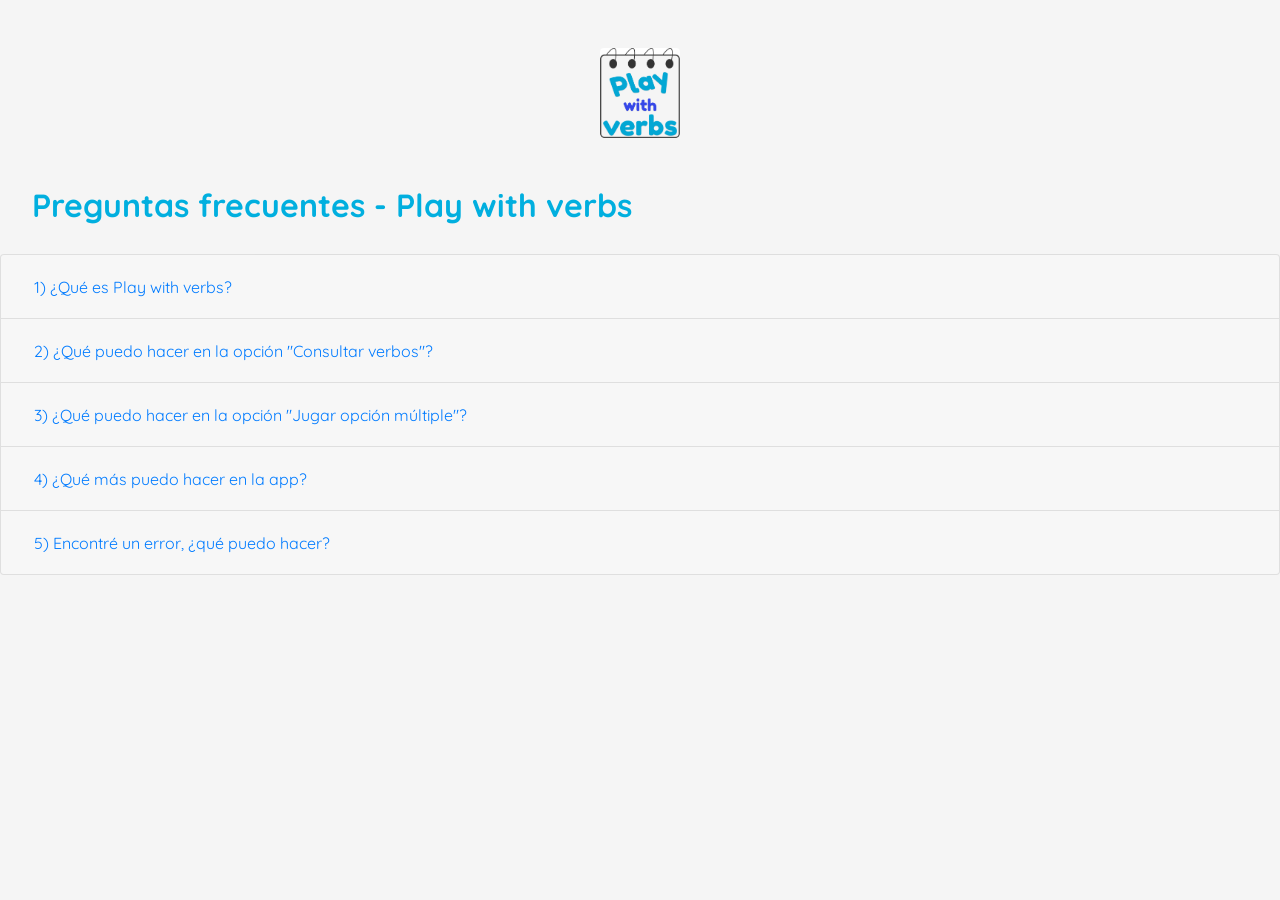
==== support.html @ 2ef86c9a "Actualiza correo de soporte" ====
<!DOCTYPE html>
<html>
<head>
    <title>Soporte - Play with Verbs</title>
    <meta charset="UTF-8">
    <meta name="keywords" content="app, iOS, verbs, play, game, support">
    <meta name="description" content="Página de soporte - Play with verbs">
    <meta name="author" content="David Mendoza">
    <meta name="viewport" content="width=device-width, initial-scale=1.0">

    <link rel="stylesheet" href="https://cdn.jsdelivr.net/npm/bootstrap@4.6.0/dist/css/bootstrap.min.css" integrity="sha384-B0vP5xmATw1+K9KRQjQERJvTumQW0nPEzvF6L/Z6nronJ3oUOFUFpCjEUQouq2+l" crossorigin="anonymous">
    <script src="https://code.jquery.com/jquery-3.5.1.slim.min.js" integrity="sha384-DfXdz2htPH0lsSSs5nCTpuj/zy4C+OGpamoFVy38MVBnE+IbbVYUew+OrCXaRkfj" crossorigin="anonymous"></script>
    <script src="https://cdn.jsdelivr.net/npm/popper.js@1.16.1/dist/umd/popper.min.js" integrity="sha384-9/reFTGAW83EW2RDu2S0VKaIzap3H66lZH81PoYlFhbGU+6BZp6G7niu735Sk7lN" crossorigin="anonymous"></script>
    <script src="https://cdn.jsdelivr.net/npm/bootstrap@4.6.0/dist/js/bootstrap.min.js" integrity="sha384-+YQ4JLhjyBLPDQt//I+STsc9iw4uQqACwlvpslubQzn4u2UU2UFM80nGisd026JF" crossorigin="anonymous"></script>
    <link rel="preconnect" href="https://fonts.gstatic.com">
    <link href="https://fonts.googleapis.com/css2?family=Quicksand:wght@500;700&display=swap" rel="stylesheet">
    <link rel="stylesheet" href="css/shared.css">
    <link rel="stylesheet" href="css/support.css">
</head>
<body>
    <div class="container">
        <div id="iconDiv" class="row my-5 justify-content-center">
            <img src="images/PlayWithVerbsIconNoBackground.jpg" class="rounded" alt="Play with verbs icon">
        </div>
    </div>

    <div class="row justify-content-center">
        <div class="col-12">
            <h1 class="text-left" style="padding-left:1em; padding-right:1em;">Preguntas frecuentes - Play with verbs</h1>
        </div>
    </div>

    <div class="accordion" id="myAccordion">
        <div class="card">
            <div class="card-header" id="headingOne">
                <h2 class="mb-0">
                    <button type="button" class="btn btn-link" data-toggle="collapse" data-target="#collapseOne">1) ¿Qué es Play with verbs?</button>
                </h2>
            </div>
            <div id="collapseOne" class="collapse" aria-labelledby="headingOne" data-parent="#myAccordion">
                <div class="card-body">
                    <p>Play with verbs es una app que tiene como objetivo ayudar a niños o personas con un nivel básico de inglés a aprender de manera sencilla verbos de uso común.</p>
                    <p>La app contiene el significado de los verbos, un ejemplo de su uso y la conjugación en simple past y past participle.</p>
                </div>
            </div>
        </div>
        <div class="card">
            <div class="card-header" id="headingTwo">
                <h2 class="mb-0">
                    <button type="button" class="btn btn-link collapsed" data-toggle="collapse" data-target="#collapseTwo">2) ¿Qué puedo hacer en la opción "Consultar verbos"?</button>
                </h2>
            </div>
            <div id="collapseTwo" class="collapse" aria-labelledby="headingTwo" data-parent="#myAccordion">
                <div class="card-body">
                    <p>En esta opción puedes ver la lista con los verbos disponibles en la app. Al seleccionar alguno se te mostrarán los siguientes datos:</p>
                    <ul>
                        <li>Un emoji que representa el significado del verbo. Asociar el verbo a una imagen te ayudará a recordarlo de forma más sencilla.</li>
                        <li>La conjugación del verbo: si es un verbo regular o irregular y su conjugación en simple past y past participle.</li>
                        <li>El significado del verbo y un ejemplo de su uso.</li>
                    </ul>
                </div>
            </div>
        </div>
        <div class="card">
            <div class="card-header" id="headingThree">
                <h2 class="mb-0">
                    <button type="button" class="btn btn-link collapsed" data-toggle="collapse" data-target="#collapseThree">3) ¿Qué puedo hacer en la opción "Jugar opción múltiple"?</button>
                </h2>
            </div>
            <div id="collapseThree" class="collapse" aria-labelledby="headingThree" data-parent="#myAccordion">
                <div class="card-body">
                    <p>En esta opción puedes poner a prueba tus conocimientos. Es un pequeño juego de opción múltiple donde se te pedirá que elijas, de entre 4 opciones, el verbo que corresponda con el significado que se te pide. Al final puedes ver el resultado del juego para que sepas cuáles verbos debes continuar repasando.</p>
                </div>
            </div>
        </div>
        <div class="card">
            <div class="card-header" id="headingFour">
                <h2 class="mb-0">
                    <button type="button" class="btn btn-link collapsed" data-toggle="collapse" data-target="#collapseFour">4) ¿Qué más puedo hacer en la app?</button>
                </h2>
            </div>
            <div id="collapseFour" class="collapse" aria-labelledby="headingFour" data-parent="#myAccordion">
                <div class="card-body">
                    <p>Por el momento la app solo tiene las dos opciones mencionadas anteriormente. ¡Pronto se agregarán nuevas funcionalidades y más verbos para que sea más divertido!</p>
                </div>
            </div>
        </div>
        <div class="card">
            <div class="card-header" id="headingFive">
                <h2 class="mb-0">
                    <button type="button" class="btn btn-link collapsed" data-toggle="collapse" data-target="#collapseFive">5) Encontré un error, ¿qué puedo hacer?</button>
                </h2>
            </div>
            <div id="collapseFive" class="collapse" aria-labelledby="headingFive" data-parent="#myAccordion">
                <div class="card-body">
                    <p>Si encuentras algún error en la app, no dudes en enviar un correo a la siguiente dirección: <b>davmendev.apps@gmail.com</b></p>
                    <p>Si se trata de un problema en la interfaz de usuario (un botón o imagen aparecen incompletos o encimados), por favor toma una captura de pantalla e inclúyela en tu correo.</p>
                </div>
            </div>
        </div>

    </div>

</body>
</html>
---- css/shared.css ----
body {
    background-color: #F5F5F5;
    color: #041426;
}

h1 {
    font-family: 'Quicksand', sans-serif;
    font-size: 32px;
    font-weight: bold;
    margin-bottom: 30px;
    color: #01AFDF;
}

h2 {
    font-family: 'Quicksand', sans-serif;
    font-size: 28px;
    font-weight: bold;
    margin-bottom: 30px;
}

p {
    font-family: 'Quicksand', sans-serif;
    font-size: 16px;
    text-align: justify;
    padding-bottom: 2em;
}
---- css/support.css ----
img {
    width: 80px;
    height: 90px;
}

.accordionButton {
    font-family: 'Quicksand', sans-serif;
    font-size: 28px;
    font-weight: bold;
}
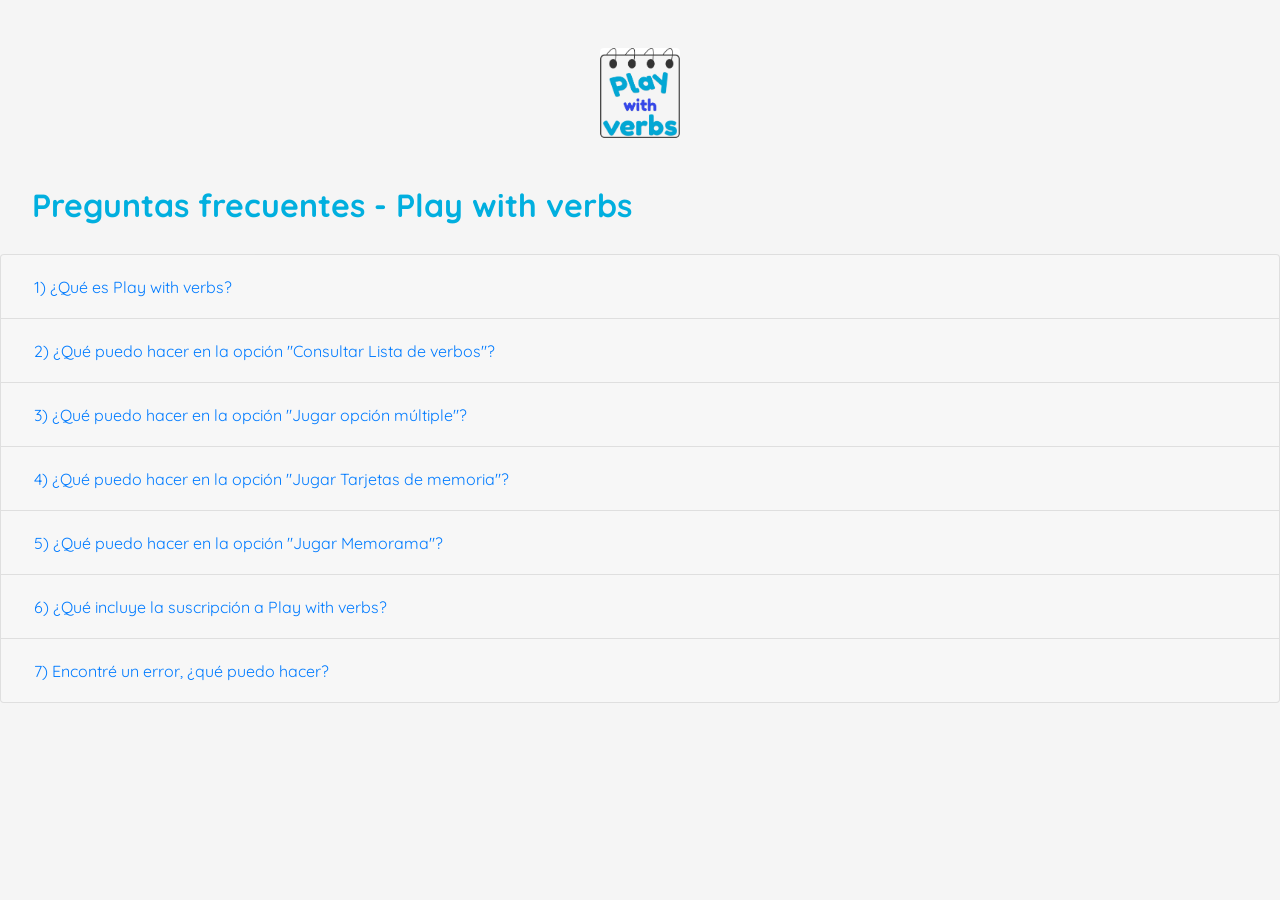
==== commit 6a23abb4: "Actualiza terminos y condiciones, aviso de privacidad y FAQ" ====
--- a/support.html
+++ b/support.html
@@ -39,24 +39,25 @@
             </div>
             <div id="collapseOne" class="collapse" aria-labelledby="headingOne" data-parent="#myAccordion">
                 <div class="card-body">
-                    <p>Play with verbs es una app que tiene como objetivo ayudar a niños o personas con un nivel básico de inglés a aprender de manera sencilla verbos de uso común.</p>
-                    <p>La app contiene el significado de los verbos, un ejemplo de su uso y la conjugación en simple past y past participle.</p>
+                    <p>Play with verbs es una aplicación que tiene como objetivo ayudar a niños o personas con un nivel básico de inglés a aprender de manera sencilla verbos de uso común.</p>
+                    <p>La aplicación contiene el significado de los verbos, ejemplos de su uso y la conjugación en simple past y past participle. Además, contiene 3 mini juegos que ayudan a reforzar el aprendizaje de dicha información.</p>
                 </div>
             </div>
         </div>
         <div class="card">
             <div class="card-header" id="headingTwo">
                 <h2 class="mb-0">
-                    <button type="button" class="btn btn-link collapsed" data-toggle="collapse" data-target="#collapseTwo">2) ¿Qué puedo hacer en la opción "Consultar verbos"?</button>
+                    <button type="button" class="btn btn-link collapsed" data-toggle="collapse" data-target="#collapseTwo">2) ¿Qué puedo hacer en la opción "Consultar Lista de verbos"?</button>
                 </h2>
             </div>
             <div id="collapseTwo" class="collapse" aria-labelledby="headingTwo" data-parent="#myAccordion">
                 <div class="card-body">
-                    <p>En esta opción puedes ver la lista con los verbos disponibles en la app. Al seleccionar alguno se te mostrarán los siguientes datos:</p>
+                    <p>En esta opción puedes ver la lista con los verbos disponibles en la aplicación.</p>
+                    <p>Al seleccionar alguno podrás consultar la siguiente información:</p>
                     <ul>
                         <li>Un emoji que representa el significado del verbo. Asociar el verbo a una imagen te ayudará a recordarlo de forma más sencilla.</li>
                         <li>La conjugación del verbo: si es un verbo regular o irregular y su conjugación en simple past y past participle.</li>
-                        <li>El significado del verbo y un ejemplo de su uso.</li>
+                        <li>Significado(s) del verbo y ejemplo(s) de su uso.</li>
                     </ul>
                 </div>
             </div>
@@ -69,31 +70,71 @@
             </div>
             <div id="collapseThree" class="collapse" aria-labelledby="headingThree" data-parent="#myAccordion">
                 <div class="card-body">
-                    <p>En esta opción puedes poner a prueba tus conocimientos. Es un pequeño juego de opción múltiple donde se te pedirá que elijas, de entre 4 opciones, el verbo que corresponda con el significado que se te pide. Al final puedes ver el resultado del juego para que sepas cuáles verbos debes continuar repasando.</p>
+                    <p>Este es un pequeño juego de opción múltiple donde se te pedirá que elijas, de entre 4 opciones, el verbo que corresponda con el significado que se te muestra. Al final puedes ver el resultado del juego para que sepas cuáles verbos debes continuar repasando.</p>
                 </div>
             </div>
         </div>
         <div class="card">
-            <div class="card-header" id="headingFour">
+            <div class="card-header" id="headingThree">
                 <h2 class="mb-0">
-                    <button type="button" class="btn btn-link collapsed" data-toggle="collapse" data-target="#collapseFour">4) ¿Qué más puedo hacer en la app?</button>
+                    <button type="button" class="btn btn-link collapsed" data-toggle="collapse" data-target="#collapseThree">4) ¿Qué puedo hacer en la opción "Jugar Tarjetas de memoria"?</button>
                 </h2>
             </div>
-            <div id="collapseFour" class="collapse" aria-labelledby="headingFour" data-parent="#myAccordion">
+            <div id="collapseThree" class="collapse" aria-labelledby="headingThree" data-parent="#myAccordion">
                 <div class="card-body">
-                    <p>Por el momento la app solo tiene las dos opciones mencionadas anteriormente. ¡Pronto se agregarán nuevas funcionalidades y más verbos para que sea más divertido!</p>
+                    <p>Este juego es una versión digital de las clásicas Flashcards o tarjetas de memoria.</p>
+                    <p>Para jugar, primero debes elegir si quieres practicar la conjugación o el significado de los verbos y el número de tarjetas que se van a generar. Cada tarjeta contiene una pregunta que debes responder en voz alta o mentalmente. Para descubrir la respuesta correcta, toca sobre la tarjeta. Si respondiste correctamente, desliza la tarjeta al borde derecho de la pantalla. Si tu respuesta fue incorrecta, desliza al borde izquierdo.</p>
+                </div>
+            </div>
+        </div>
+        <div class="card">
+            <div class="card-header" id="headingThree">
+                <h2 class="mb-0">
+                    <button type="button" class="btn btn-link collapsed" data-toggle="collapse" data-target="#collapseThree">5) ¿Qué puedo hacer en la opción "Jugar Memorama"?</button>
+                </h2>
+            </div>
+            <div id="collapseThree" class="collapse" aria-labelledby="headingThree" data-parent="#myAccordion">
+                <div class="card-body">
+                    <p>Este juego te permite practicar con la conjugación de los verbos mientras ejercitas tu memoria.</p>
+                    <p>El juego consiste en formar pares de tarjetas con la conjugación de los verbos. Para jugar, primero debes elegir si quieres practicar la conjugación en simple past o past participle y el número de pares que se van a generar. Elige dos tarjetas y toca sobre ellas para descubrir su contenido. Si las tarjetas corresponden a la forma simple y el simple past/past participle del verbo, formarás un par. Si no es así, intenta con otras dos tarjetas.</p>
+                </div>
+            </div>
+        </div>
+        <div class="card">
+            <div class="card-header" id="headingThree">
+                <h2 class="mb-0">
+                    <button type="button" class="btn btn-link collapsed" data-toggle="collapse" data-target="#collapseThree">6) ¿Qué incluye la suscripción a Play with verbs?</button>
+                </h2>
+            </div>
+            <div id="collapseThree" class="collapse" aria-labelledby="headingThree" data-parent="#myAccordion">
+                <div class="card-body">
+                    <p>La suscripción te da acceso a los siguientes módulos de la aplicación:</p>
+                    <ol>
+                        <li>Memorama</li>
+                    </ol>
+                    <p>Hay dos planes de suscripción disponibles:</p>
+                    <ol>
+                        <li>El Plan Mensual: te da acceso durante 30 días.</li>
+                        <li>El Plan Semestral: te da acceso por 6 meses.</li>
+                    </ol>
+                    <p>Ambos planes incluyen el mismo nivel de acceso, solo difieren en el plazo de la suscripción.</p>
+                    <p>Si es la primera vez que te suscribes, recibirás un período de prueba gratuito de 7 días (si elegiste el plan mensual) o de 14 días (si elegiste el plan semestral). La suscripción se cobrará y comenzará una vez que termine el período de prueba gratuito.<a href="#footnote-1">[1]</a></p>
+                    <p>La suscripción se renovará automáticamente y recibirás el cargo con el monto de la suscripción al final de cada período, a menos que canceles la suscripción al menos 24 horas antes de la fecha de renovación. Para administrar tu suscripción, accede a tu perfil de Apple ID en los ajustes de tu dispositivo y busca la sección Suscripciones.</p>
+                    <p><strong>Puedes cancelar tu suscripción en cualquier momento.</strong></p>
+
+                    <p id="footnote-1" class="footnote">[1] El período de prueba gratuito no aplica al renovar una suscripción o si habías tenido una suscripción con anterioridad.</p>
                 </div>
             </div>
         </div>
         <div class="card">
             <div class="card-header" id="headingFive">
                 <h2 class="mb-0">
-                    <button type="button" class="btn btn-link collapsed" data-toggle="collapse" data-target="#collapseFive">5) Encontré un error, ¿qué puedo hacer?</button>
+                    <button type="button" class="btn btn-link collapsed" data-toggle="collapse" data-target="#collapseFive">7) Encontré un error, ¿qué puedo hacer?</button>
                 </h2>
             </div>
             <div id="collapseFive" class="collapse" aria-labelledby="headingFive" data-parent="#myAccordion">
                 <div class="card-body">
-                    <p>Si encuentras algún error en la app, no dudes en enviar un correo a la siguiente dirección: <b>davmendev.apps@gmail.com</b></p>
+                    <p>Si encuentras algún error en la aplicación, no dudes en enviar un correo a la siguiente dirección: <b>davmendev.apps@gmail.com</b></p>
                     <p>Si se trata de un problema en la interfaz de usuario (un botón o imagen aparecen incompletos o encimados), por favor toma una captura de pantalla e inclúyela en tu correo.</p>
                 </div>
             </div>
--- a/css/shared.css
+++ b/css/shared.css
@@ -18,9 +18,28 @@
     margin-bottom: 30px;
 }
 
+h3 {
+    font-family: 'Quicksand', sans-serif;
+    font-size: 20px;
+    font-weight: bold;
+    margin-bottom: 30px;
+    margin-top: 30px;
+}
+
 p {
     font-family: 'Quicksand', sans-serif;
     font-size: 16px;
     text-align: justify;
-    padding-bottom: 2em;
+    /*padding-bottom: 2em;*/
 }
+
+li {
+    font-family: 'Quicksand', sans-serif;
+    font-size: 16px;
+}
+
+.footnote {
+    font-family: 'Quicksand', sans-serif;
+    font-size: 12px;
+    font-weight: 300;
+}
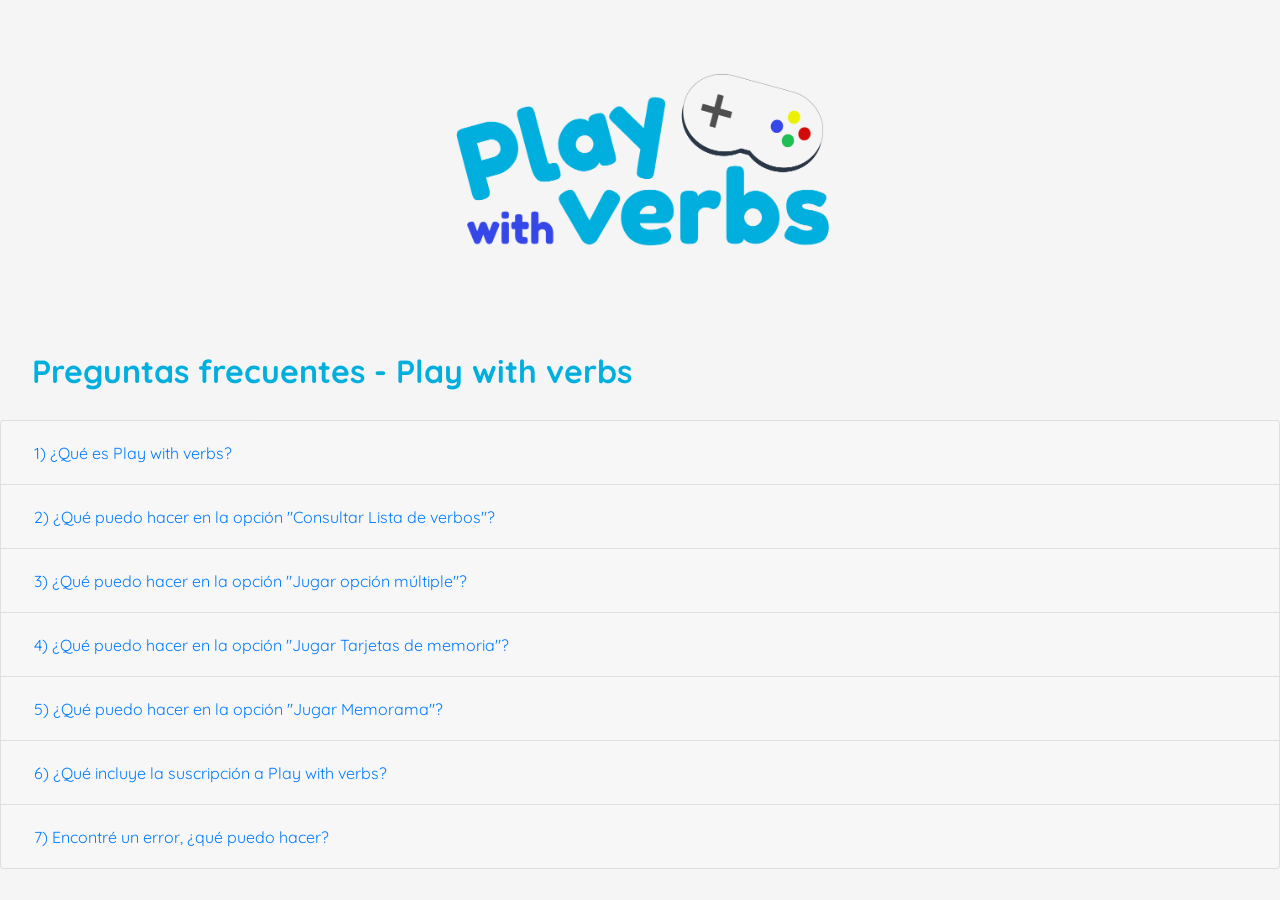
==== commit 8e7ed491: "Actualiza icono de app y estilos" ====
--- a/support.html
+++ b/support.html
@@ -20,7 +20,7 @@
 <body>
     <div class="container">
         <div id="iconDiv" class="row my-5 justify-content-center">
-            <img src="images/PlayWithVerbsIconNoBackground.jpg" class="rounded" alt="Play with verbs icon">
+            <img id="playwithverbsIcon" src="images/PlayWithVerbsIconNoBackground.png" class="rounded" alt="Play with verbs icon">
         </div>
     </div>
 
--- a/css/shared.css
+++ b/css/shared.css
@@ -42,4 +42,12 @@
     font-family: 'Quicksand', sans-serif;
     font-size: 12px;
     font-weight: 300;
+}
+
+#playwithverbsIcon {
+    display: block; 
+    max-width: 512px; 
+    max-height: 256px; 
+    width: auto; 
+    height: auto;
 }
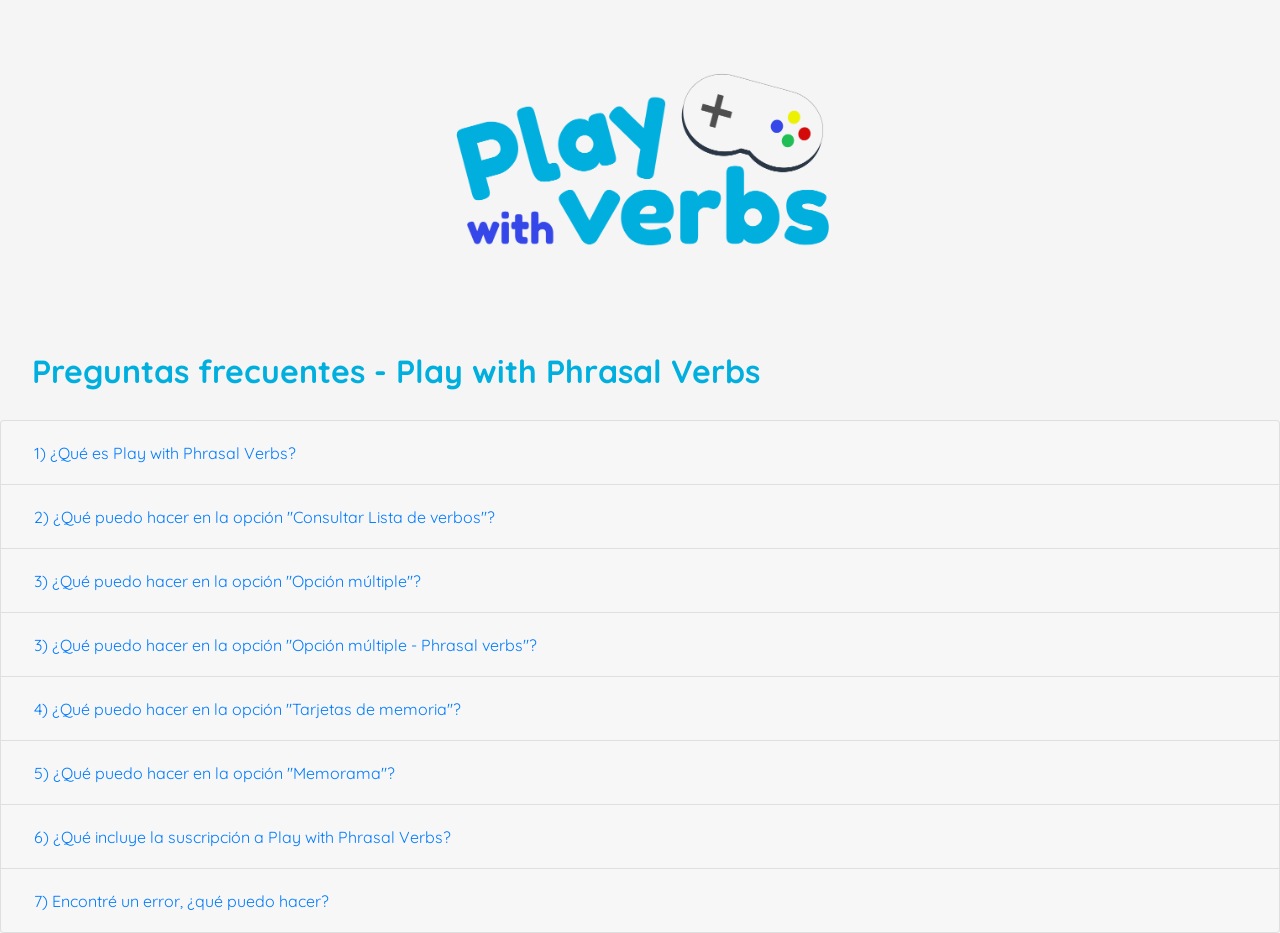
==== commit 042240ce: "Actualiza nombre de app, modos de juego y planes de suscripcion" ====
--- a/support.html
+++ b/support.html
@@ -1,10 +1,10 @@
 <!DOCTYPE html>
 <html>
 <head>
-    <title>Soporte - Play with Verbs</title>
+    <title>Soporte - Play with Phrasal Verbs</title>
     <meta charset="UTF-8">
     <meta name="keywords" content="app, iOS, verbs, play, game, support">
-    <meta name="description" content="Página de soporte - Play with verbs">
+    <meta name="description" content="Página de soporte - Play with Phrasal Verbs">
     <meta name="author" content="David Mendoza">
     <meta name="viewport" content="width=device-width, initial-scale=1.0">
 
@@ -20,13 +20,13 @@
 <body>
     <div class="container">
         <div id="iconDiv" class="row my-5 justify-content-center">
-            <img id="playwithverbsIcon" src="images/PlayWithVerbsIconNoBackground.png" class="rounded" alt="Play with verbs icon">
+            <img id="playwithverbsIcon" src="images/PlayWithVerbsIconNoBackground.png" class="rounded" alt="Play with Phrasal Verbs icon">
         </div>
     </div>
 
     <div class="row justify-content-center">
         <div class="col-12">
-            <h1 class="text-left" style="padding-left:1em; padding-right:1em;">Preguntas frecuentes - Play with verbs</h1>
+            <h1 class="text-left" style="padding-left:1em; padding-right:1em;">Preguntas frecuentes - Play with Phrasal Verbs</h1>
         </div>
     </div>
 
@@ -34,13 +34,13 @@
         <div class="card">
             <div class="card-header" id="headingOne">
                 <h2 class="mb-0">
-                    <button type="button" class="btn btn-link" data-toggle="collapse" data-target="#collapseOne">1) ¿Qué es Play with verbs?</button>
+                    <button type="button" class="btn btn-link" data-toggle="collapse" data-target="#collapseOne">1) ¿Qué es Play with Phrasal Verbs?</button>
                 </h2>
             </div>
             <div id="collapseOne" class="collapse" aria-labelledby="headingOne" data-parent="#myAccordion">
                 <div class="card-body">
-                    <p>Play with verbs es una aplicación que tiene como objetivo ayudar a niños o personas con un nivel básico de inglés a aprender de manera sencilla verbos de uso común.</p>
-                    <p>La aplicación contiene el significado de los verbos, ejemplos de su uso y la conjugación en simple past y past participle. Además, contiene 3 mini juegos que ayudan a reforzar el aprendizaje de dicha información.</p>
+                    <p>Play with Phrasal Verbs es una aplicación que tiene como objetivo ayudar a niños o personas con un nivel básico de inglés a aprender de manera sencilla verbos de uso común.</p>
+                    <p>La aplicación contiene el significado de los verbos, ejemplos de su uso y la conjugación en simple past y past participle. Además, contiene 4 mini juegos que ayudan a reforzar el aprendizaje de dicha información.</p>
                 </div>
             </div>
         </div>
@@ -65,7 +65,7 @@
         <div class="card">
             <div class="card-header" id="headingThree">
                 <h2 class="mb-0">
-                    <button type="button" class="btn btn-link collapsed" data-toggle="collapse" data-target="#collapseThree">3) ¿Qué puedo hacer en la opción "Jugar opción múltiple"?</button>
+                    <button type="button" class="btn btn-link collapsed" data-toggle="collapse" data-target="#collapseThree">3) ¿Qué puedo hacer en la opción "Opción múltiple"?</button>
                 </h2>
             </div>
             <div id="collapseThree" class="collapse" aria-labelledby="headingThree" data-parent="#myAccordion">
@@ -75,12 +75,24 @@
             </div>
         </div>
         <div class="card">
-            <div class="card-header" id="headingThree">
+            <div class="card-header" id="headingEight">
                 <h2 class="mb-0">
-                    <button type="button" class="btn btn-link collapsed" data-toggle="collapse" data-target="#collapseThree">4) ¿Qué puedo hacer en la opción "Jugar Tarjetas de memoria"?</button>
+                    <button type="button" class="btn btn-link collapsed" data-toggle="collapse" data-target="#collapseEight">3) ¿Qué puedo hacer en la opción "Opción múltiple - Phrasal verbs"?</button>
                 </h2>
             </div>
-            <div id="collapseThree" class="collapse" aria-labelledby="headingThree" data-parent="#myAccordion">
+            <div id="collapseEight" class="collapse" aria-labelledby="headingEight" data-parent="#myAccordion">
+                <div class="card-body">
+                    <p>Este es un pequeño juego de opción múltiple donde se te pedirá que elijas, de entre 4 opciones, el phrasal verb que corresponda con el significado que se te muestra. Puedes elegir una lista contextualizada para facilitar tu aprendizaje. Al final puedes ver el resultado del juego para que sepas cuáles verbos debes continuar repasando.</p>
+                </div>
+            </div>
+        </div>
+        <div class="card">
+            <div class="card-header" id="headingFour">
+                <h2 class="mb-0">
+                    <button type="button" class="btn btn-link collapsed" data-toggle="collapse" data-target="#collapseFour">4) ¿Qué puedo hacer en la opción "Tarjetas de memoria"?</button>
+                </h2>
+            </div>
+            <div id="collapseFour" class="collapse" aria-labelledby="headingFour" data-parent="#myAccordion">
                 <div class="card-body">
                     <p>Este juego es una versión digital de las clásicas Flashcards o tarjetas de memoria.</p>
                     <p>Para jugar, primero debes elegir si quieres practicar la conjugación o el significado de los verbos y el número de tarjetas que se van a generar. Cada tarjeta contiene una pregunta que debes responder en voz alta o mentalmente. Para descubrir la respuesta correcta, toca sobre la tarjeta. Si respondiste correctamente, desliza la tarjeta al borde derecho de la pantalla. Si tu respuesta fue incorrecta, desliza al borde izquierdo.</p>
@@ -88,12 +100,12 @@
             </div>
         </div>
         <div class="card">
-            <div class="card-header" id="headingThree">
+            <div class="card-header" id="headingFive">
                 <h2 class="mb-0">
-                    <button type="button" class="btn btn-link collapsed" data-toggle="collapse" data-target="#collapseThree">5) ¿Qué puedo hacer en la opción "Jugar Memorama"?</button>
+                    <button type="button" class="btn btn-link collapsed" data-toggle="collapse" data-target="#collapseFive">5) ¿Qué puedo hacer en la opción "Memorama"?</button>
                 </h2>
             </div>
-            <div id="collapseThree" class="collapse" aria-labelledby="headingThree" data-parent="#myAccordion">
+            <div id="collapseFive" class="collapse" aria-labelledby="headingFive" data-parent="#myAccordion">
                 <div class="card-body">
                     <p>Este juego te permite practicar con la conjugación de los verbos mientras ejercitas tu memoria.</p>
                     <p>El juego consiste en formar pares de tarjetas con la conjugación de los verbos. Para jugar, primero debes elegir si quieres practicar la conjugación en simple past o past participle y el número de pares que se van a generar. Elige dos tarjetas y toca sobre ellas para descubrir su contenido. Si las tarjetas corresponden a la forma simple y el simple past/past participle del verbo, formarás un par. Si no es así, intenta con otras dos tarjetas.</p>
@@ -101,24 +113,26 @@
             </div>
         </div>
         <div class="card">
-            <div class="card-header" id="headingThree">
+            <div class="card-header" id="headingSix">
                 <h2 class="mb-0">
-                    <button type="button" class="btn btn-link collapsed" data-toggle="collapse" data-target="#collapseThree">6) ¿Qué incluye la suscripción a Play with verbs?</button>
+                    <button type="button" class="btn btn-link collapsed" data-toggle="collapse" data-target="#collapseSix">6) ¿Qué incluye la suscripción a Play with Phrasal Verbs?</button>
                 </h2>
             </div>
-            <div id="collapseThree" class="collapse" aria-labelledby="headingThree" data-parent="#myAccordion">
+            <div id="collapseSix" class="collapse" aria-labelledby="headingSix" data-parent="#myAccordion">
                 <div class="card-body">
-                    <p>La suscripción te da acceso a los siguientes módulos de la aplicación:</p>
+                    <p>La suscripción te da acceso a las siguientes características de la aplicación:</p>
                     <ol>
-                        <li>Memorama</li>
+                        <li>Consulta de todas las listas de phrasal verbs de la app.</li>
+                        <li>Todas las listas de phrasal verbs son elegibles para usar en Opción Múltiple - phrasal verbs.</li>
+                        <li>El modo de juego Memorama</li>
                     </ol>
                     <p>Hay dos planes de suscripción disponibles:</p>
                     <ol>
-                        <li>El Plan Mensual: te da acceso durante 30 días.</li>
-                        <li>El Plan Semestral: te da acceso por 6 meses.</li>
+                        <li>El Plan Mensual: te da acceso por 1 mes.</li>
+                        <li>El Plan Anual: te da acceso por 12 meses.</li>
                     </ol>
                     <p>Ambos planes incluyen el mismo nivel de acceso, solo difieren en el plazo de la suscripción.</p>
-                    <p>Si es la primera vez que te suscribes, recibirás un período de prueba gratuito de 7 días (si elegiste el plan mensual) o de 14 días (si elegiste el plan semestral). La suscripción se cobrará y comenzará una vez que termine el período de prueba gratuito.<a href="#footnote-1">[1]</a></p>
+                    <p>Si es la primera vez que te suscribes, recibirás un período de prueba gratuito de 7 días (si elegiste el plan mensual). La suscripción se cobrará y comenzará una vez que termine el período de prueba gratuito.<a href="#footnote-1">[1]</a></p>
                     <p>La suscripción se renovará automáticamente y recibirás el cargo con el monto de la suscripción al final de cada período, a menos que canceles la suscripción al menos 24 horas antes de la fecha de renovación. Para administrar tu suscripción, accede a tu perfil de Apple ID en los ajustes de tu dispositivo y busca la sección Suscripciones.</p>
                     <p><strong>Puedes cancelar tu suscripción en cualquier momento.</strong></p>
 
@@ -127,12 +141,12 @@
             </div>
         </div>
         <div class="card">
-            <div class="card-header" id="headingFive">
+            <div class="card-header" id="headingSeven">
                 <h2 class="mb-0">
-                    <button type="button" class="btn btn-link collapsed" data-toggle="collapse" data-target="#collapseFive">7) Encontré un error, ¿qué puedo hacer?</button>
+                    <button type="button" class="btn btn-link collapsed" data-toggle="collapse" data-target="#collapseSeven">7) Encontré un error, ¿qué puedo hacer?</button>
                 </h2>
             </div>
-            <div id="collapseFive" class="collapse" aria-labelledby="headingFive" data-parent="#myAccordion">
+            <div id="collapseSeven" class="collapse" aria-labelledby="headingSeven" data-parent="#myAccordion">
                 <div class="card-body">
                     <p>Si encuentras algún error en la aplicación, no dudes en enviar un correo a la siguiente dirección: <b>davmendev.apps@gmail.com</b></p>
                     <p>Si se trata de un problema en la interfaz de usuario (un botón o imagen aparecen incompletos o encimados), por favor toma una captura de pantalla e inclúyela en tu correo.</p>
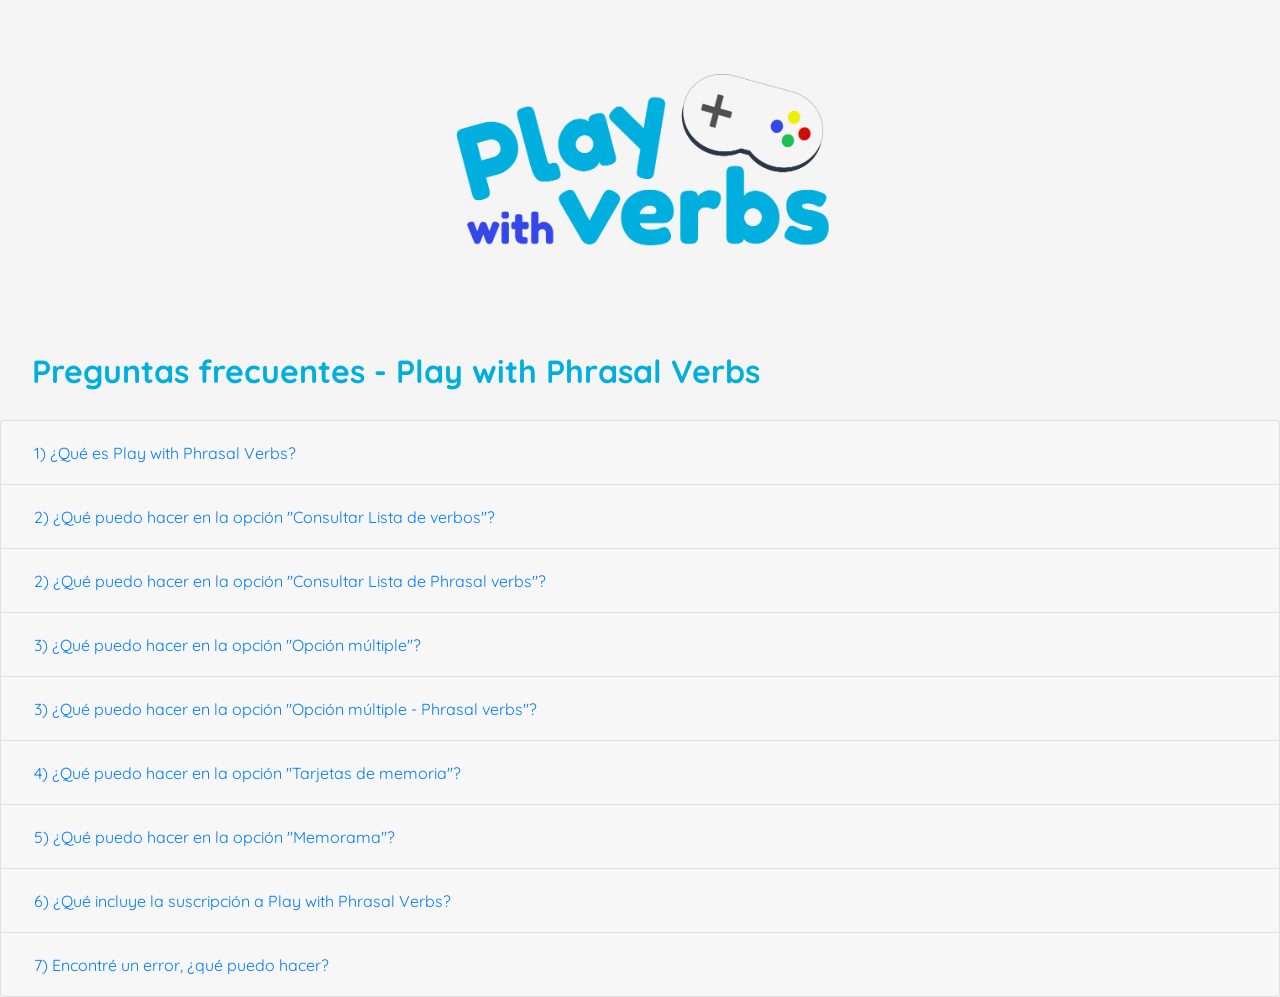
==== commit 2aa064f5: "Agrega detalles sobre Consulta de phrasal verbs" ====
--- a/support.html
+++ b/support.html
@@ -58,6 +58,24 @@
                         <li>Un emoji que representa el significado del verbo. Asociar el verbo a una imagen te ayudará a recordarlo de forma más sencilla.</li>
                         <li>La conjugación del verbo: si es un verbo regular o irregular y su conjugación en simple past y past participle.</li>
                         <li>Significado(s) del verbo y ejemplo(s) de su uso.</li>
+                    </ul>
+                </div>
+            </div>
+        </div>
+        <div class="card">
+            <div class="card-header" id="heading-phrasal-verb-cat-list">
+                <h2 class="mb-0">
+                    <button type="button" class="btn btn-link collapsed" data-toggle="collapse" data-target="#collapse-pvc-list">2) ¿Qué puedo hacer en la opción "Consultar Lista de Phrasal verbs"?</button>
+                </h2>
+            </div>
+            <div id="collapse-pvc-list" class="collapse" aria-labelledby="heading-phrasal-verb-cat-list" data-parent="#myAccordion">
+                <div class="card-body">
+                    <p>En esta opción puedes ver las listas categorizadas de phrasal verbs.</p>
+                    <p>Al seleccionar alguna lista, podrás consultar nueve phrasal verbs relacionados. Cada phrasal verb contiene:</p>
+                    <ul>
+                        <li>Un emoji que representa el significado. Asociar el verbo a una imagen te ayudará a recordarlo de forma más sencilla.</li>
+                        <li>La pronunciación del phrasal verb. Para escucharla, toca sobre el ícono de speaker en la parte superior derecha de la tarjeta.</li>
+                        <li>Significado del verbo y ejemplo de su uso.</li>
                     </ul>
                 </div>
             </div>
@@ -132,7 +150,7 @@
                         <li>El Plan Anual: te da acceso por 12 meses.</li>
                     </ol>
                     <p>Ambos planes incluyen el mismo nivel de acceso, solo difieren en el plazo de la suscripción.</p>
-                    <p>Si es la primera vez que te suscribes, recibirás un período de prueba gratuito de 7 días (si elegiste el plan mensual). La suscripción se cobrará y comenzará una vez que termine el período de prueba gratuito.<a href="#footnote-1">[1]</a></p>
+                    <p>Si es la primera vez que te suscribes, recibirás un período de prueba gratuito de 3 días (si elegiste el plan mensual). La suscripción se cobrará y comenzará una vez que termine el período de prueba gratuito.<a href="#footnote-1">[1]</a></p>
                     <p>La suscripción se renovará automáticamente y recibirás el cargo con el monto de la suscripción al final de cada período, a menos que canceles la suscripción al menos 24 horas antes de la fecha de renovación. Para administrar tu suscripción, accede a tu perfil de Apple ID en los ajustes de tu dispositivo y busca la sección Suscripciones.</p>
                     <p><strong>Puedes cancelar tu suscripción en cualquier momento.</strong></p>
 
@@ -148,7 +166,7 @@
             </div>
             <div id="collapseSeven" class="collapse" aria-labelledby="headingSeven" data-parent="#myAccordion">
                 <div class="card-body">
-                    <p>Si encuentras algún error en la aplicación, no dudes en enviar un correo a la siguiente dirección: <b>davmendev.apps@gmail.com</b></p>
+                    <p>Si encuentras algún error en la aplicación, no dudes en enviar un correo a la siguiente dirección: <b>contactodc.apps@gmail.com</b></p>
                     <p>Si se trata de un problema en la interfaz de usuario (un botón o imagen aparecen incompletos o encimados), por favor toma una captura de pantalla e inclúyela en tu correo.</p>
                 </div>
             </div>
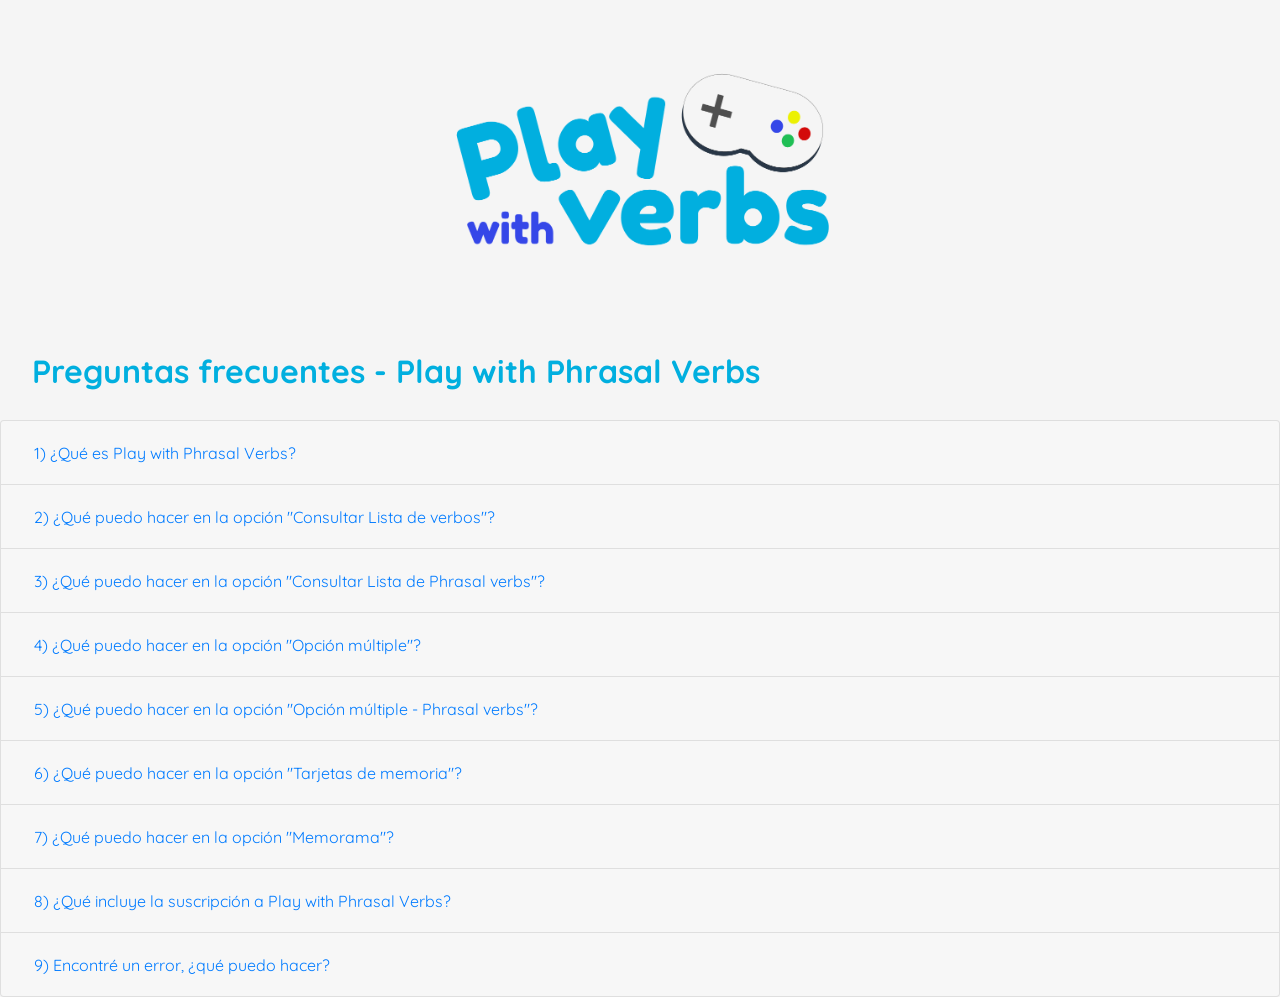
==== commit f7e793c0: "Ajusta numeracion de elementos" ====
--- a/support.html
+++ b/support.html
@@ -65,7 +65,7 @@
         <div class="card">
             <div class="card-header" id="heading-phrasal-verb-cat-list">
                 <h2 class="mb-0">
-                    <button type="button" class="btn btn-link collapsed" data-toggle="collapse" data-target="#collapse-pvc-list">2) ¿Qué puedo hacer en la opción "Consultar Lista de Phrasal verbs"?</button>
+                    <button type="button" class="btn btn-link collapsed" data-toggle="collapse" data-target="#collapse-pvc-list">3) ¿Qué puedo hacer en la opción "Consultar Lista de Phrasal verbs"?</button>
                 </h2>
             </div>
             <div id="collapse-pvc-list" class="collapse" aria-labelledby="heading-phrasal-verb-cat-list" data-parent="#myAccordion">
@@ -83,7 +83,7 @@
         <div class="card">
             <div class="card-header" id="headingThree">
                 <h2 class="mb-0">
-                    <button type="button" class="btn btn-link collapsed" data-toggle="collapse" data-target="#collapseThree">3) ¿Qué puedo hacer en la opción "Opción múltiple"?</button>
+                    <button type="button" class="btn btn-link collapsed" data-toggle="collapse" data-target="#collapseThree">4) ¿Qué puedo hacer en la opción "Opción múltiple"?</button>
                 </h2>
             </div>
             <div id="collapseThree" class="collapse" aria-labelledby="headingThree" data-parent="#myAccordion">
@@ -95,7 +95,7 @@
         <div class="card">
             <div class="card-header" id="headingEight">
                 <h2 class="mb-0">
-                    <button type="button" class="btn btn-link collapsed" data-toggle="collapse" data-target="#collapseEight">3) ¿Qué puedo hacer en la opción "Opción múltiple - Phrasal verbs"?</button>
+                    <button type="button" class="btn btn-link collapsed" data-toggle="collapse" data-target="#collapseEight">5) ¿Qué puedo hacer en la opción "Opción múltiple - Phrasal verbs"?</button>
                 </h2>
             </div>
             <div id="collapseEight" class="collapse" aria-labelledby="headingEight" data-parent="#myAccordion">
@@ -107,7 +107,7 @@
         <div class="card">
             <div class="card-header" id="headingFour">
                 <h2 class="mb-0">
-                    <button type="button" class="btn btn-link collapsed" data-toggle="collapse" data-target="#collapseFour">4) ¿Qué puedo hacer en la opción "Tarjetas de memoria"?</button>
+                    <button type="button" class="btn btn-link collapsed" data-toggle="collapse" data-target="#collapseFour">6) ¿Qué puedo hacer en la opción "Tarjetas de memoria"?</button>
                 </h2>
             </div>
             <div id="collapseFour" class="collapse" aria-labelledby="headingFour" data-parent="#myAccordion">
@@ -120,7 +120,7 @@
         <div class="card">
             <div class="card-header" id="headingFive">
                 <h2 class="mb-0">
-                    <button type="button" class="btn btn-link collapsed" data-toggle="collapse" data-target="#collapseFive">5) ¿Qué puedo hacer en la opción "Memorama"?</button>
+                    <button type="button" class="btn btn-link collapsed" data-toggle="collapse" data-target="#collapseFive">7) ¿Qué puedo hacer en la opción "Memorama"?</button>
                 </h2>
             </div>
             <div id="collapseFive" class="collapse" aria-labelledby="headingFive" data-parent="#myAccordion">
@@ -133,7 +133,7 @@
         <div class="card">
             <div class="card-header" id="headingSix">
                 <h2 class="mb-0">
-                    <button type="button" class="btn btn-link collapsed" data-toggle="collapse" data-target="#collapseSix">6) ¿Qué incluye la suscripción a Play with Phrasal Verbs?</button>
+                    <button type="button" class="btn btn-link collapsed" data-toggle="collapse" data-target="#collapseSix">8) ¿Qué incluye la suscripción a Play with Phrasal Verbs?</button>
                 </h2>
             </div>
             <div id="collapseSix" class="collapse" aria-labelledby="headingSix" data-parent="#myAccordion">
@@ -161,7 +161,7 @@
         <div class="card">
             <div class="card-header" id="headingSeven">
                 <h2 class="mb-0">
-                    <button type="button" class="btn btn-link collapsed" data-toggle="collapse" data-target="#collapseSeven">7) Encontré un error, ¿qué puedo hacer?</button>
+                    <button type="button" class="btn btn-link collapsed" data-toggle="collapse" data-target="#collapseSeven">9) Encontré un error, ¿qué puedo hacer?</button>
                 </h2>
             </div>
             <div id="collapseSeven" class="collapse" aria-labelledby="headingSeven" data-parent="#myAccordion">
